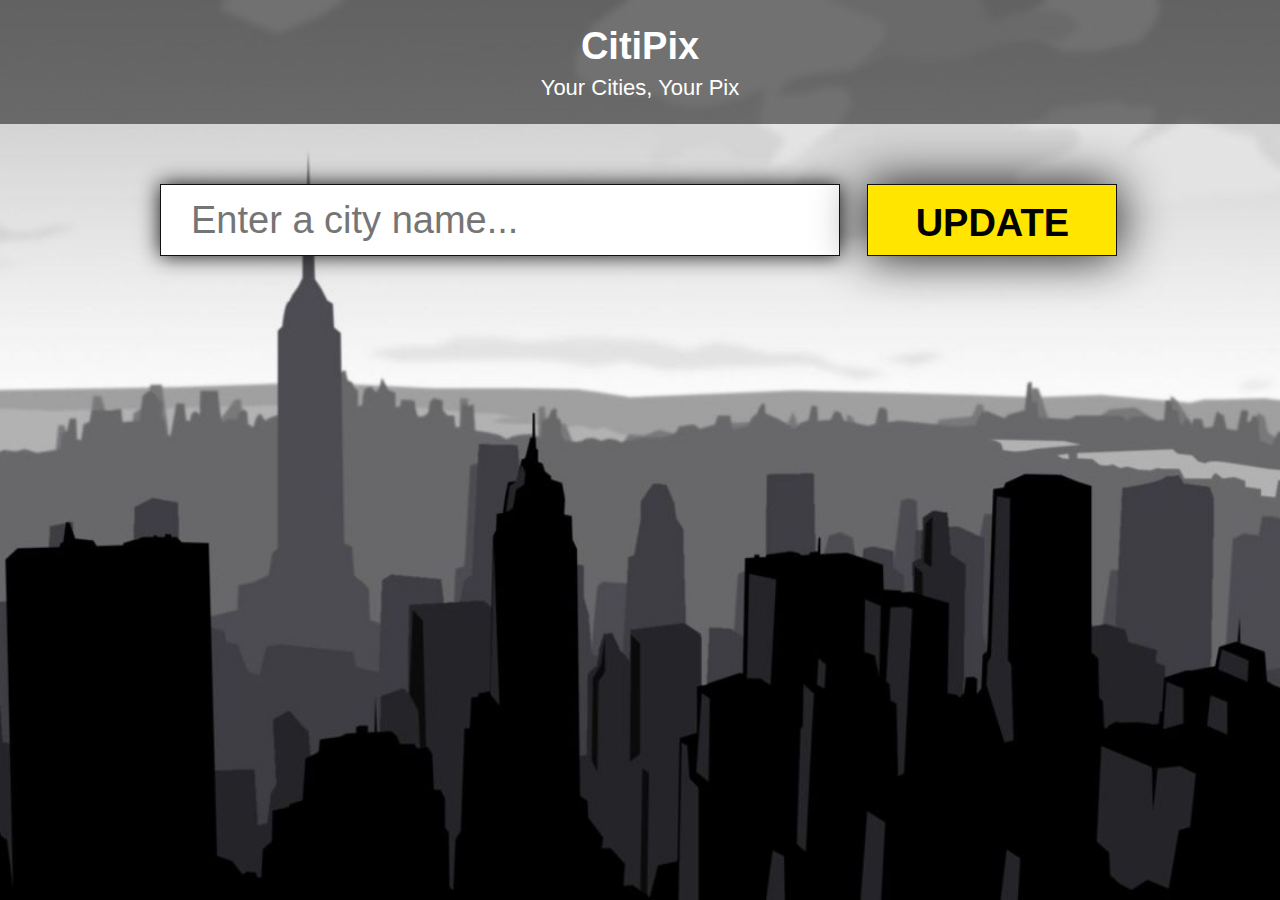
==== index.html @ 18ec6911 "Merge 29a2798f4e997da3421a77902ae8b6710ee3f2d9 into 57451e6767af3894fb6213970522ae433bd2f9d3" ====
<!DOCTYPE html>
<html lang="en">
	<head>
    <meta charset="utf-8">
  	<meta name="description" content="Your description goes here">
  	<meta name="keywords" content="one, two, three">
		<title>City Background</title>

		<!-- external CSS link -->
		<link rel="stylesheet" href="css/reset.css">
		<link rel="stylesheet" href="css/style.css">
	</head>

	<body>
		<header>
			<div class="title">
				<h1>CitiPix</h1>
				<p>Your Cities, Your Pix</p>
			</div>
		</header>
			<div class="container">
				<form>
					<input type="text" id="city-type" placeholder="Enter a city name...">
					<input type="submit" value="Update" id="submit-btn">
				</form>
			</div>
			
			<script src="js/jquery-2.1.4.js"></script>
			<script src="js/index.js"></script>
	</body>
</html>
---- css/style.css ----
/*
Project Name: Blank Template
Client: Your Client
Author: Your Name
Developer @GA in NYC
*/


/******************************************
/* SETUP
/*******************************************/

/* Box Model Hack */
* {
     -moz-box-sizing: border-box; /* Firexfox */
     -webkit-box-sizing: border-box; /* Safari/Chrome/iOS/Android */
     box-sizing: border-box; /* IE */
}

/* Clear fix hack */
.clearfix:after {
     content: ".";
     display: block;
     clear: both;
     visibility: hidden;
     line-height: 0;
     height: 0;
}

.clear {
	clear: both;
}

.alignright {
	float: right;
	padding: 0 0 10px 10px; /* note the padding around a right floated image */
}

.alignleft {
	float: left;
	padding: 0 10px 10px 0; /* note the padding around a left floated image */
}

/******************************************
/* BASE STYLES
/*******************************************/

body {
  color: #000;
  font-size: 12px;
  line-height: 1.4;
  font-family: Helvetica, Arial, sans-serif;
  background: url(../images/citipix_skyline.jpg) no-repeat center center fixed;
  -webkit-background-size: cover;
  -moz-background-size: cover;
  -o-background-size: cover;
  background-size: cover;
}


/******************************************
/* LAYOUT
/*******************************************/

/* Center the container */
.container {
	width: 960px;
	margin: auto;
  padding-top: 5em;
}

header {
  background: rgba(0,0,0, .5);
  padding: 20px 0;
}

.title {
  text-align: center;
  color: #fff;
  font-size: 38px;
  font-weight: bold;
  font-family: helvetica, arial, sans-serif;
}

.title p {
  font-size: 22px;
  font-weight: normal
}

#city-type {
  color: #6b6b6c;
  font-size: 38px;
  background: #fff;
  border: 1px solid #111;
  padding: 0px 30px;
  display: inline-block;
  width: 680px;
  margin-right: 24px;
  font-family: helvetica, arial, sans-serif;
  height: 72px;
  line-height: 74px;
  vertical-align: middle;
  box-shadow: #111 0 0 20px;
}
#submit-btn {
  background: #ffe500;
  color: #000;
  font-size: 38px;
  font-weight: bold;
  text-transform: uppercase;
  border: 1px solid #111;
  text-align: center;
  display: inline-block;
  width: 250px;
  height: 72px;
  line-height: 74px;
  vertical-align: middle;
  box-shadow: #111 0 0 50px;
  font-family: helvetica, arial, sans-serif;
  cursor: pointer;
}
#submit-btn:hover {
  background: #fff600;
}

.nyc {
  background-image: url(../images/nyc.jpg);
  background-size: cover;
}

.sf {
  background-image: url(../images/sf.jpg);
  background-size: cover;
}

.la {
  background-image: url(../images/la.jpg);
  background-size: cover;
}
.austin {
  background-image: url(../images/austin.jpg);
  background-size: cover;
}
.sydney {
  background-image: url(../images/sydney.jpg);
  background-size: cover;
}

/******************************************
/* ADDITIONAL STYLES
/*******************************************/
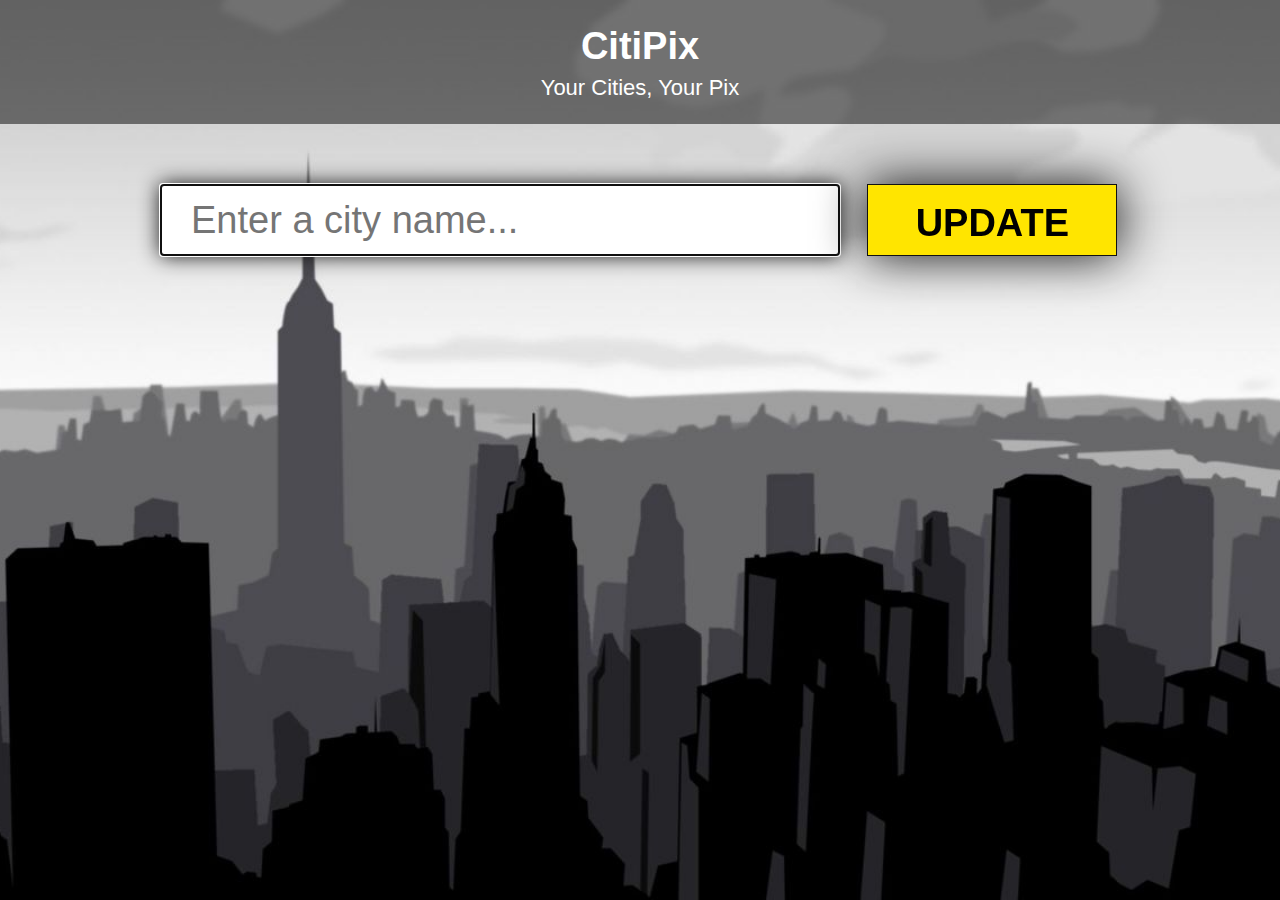
==== commit 69e1955d: "Merge 1852b5cf47d4153c0aa7a97a2f6b19c6b95ad4e5 into 57451e6767af3894fb6213970522ae433bd2f9d3" ====
--- a/index.html
+++ b/index.html
@@ -19,8 +19,8 @@
 			</div>
 		</header>
 			<div class="container">
-				<form>
-					<input type="text" id="city-type" placeholder="Enter a city name...">
+				<form id="cityForm">
+					<input type= text id="city-type" autofocus placeholder="Enter a city name...">
 					<input type="submit" value="Update" id="submit-btn">
 				</form>
 			</div>
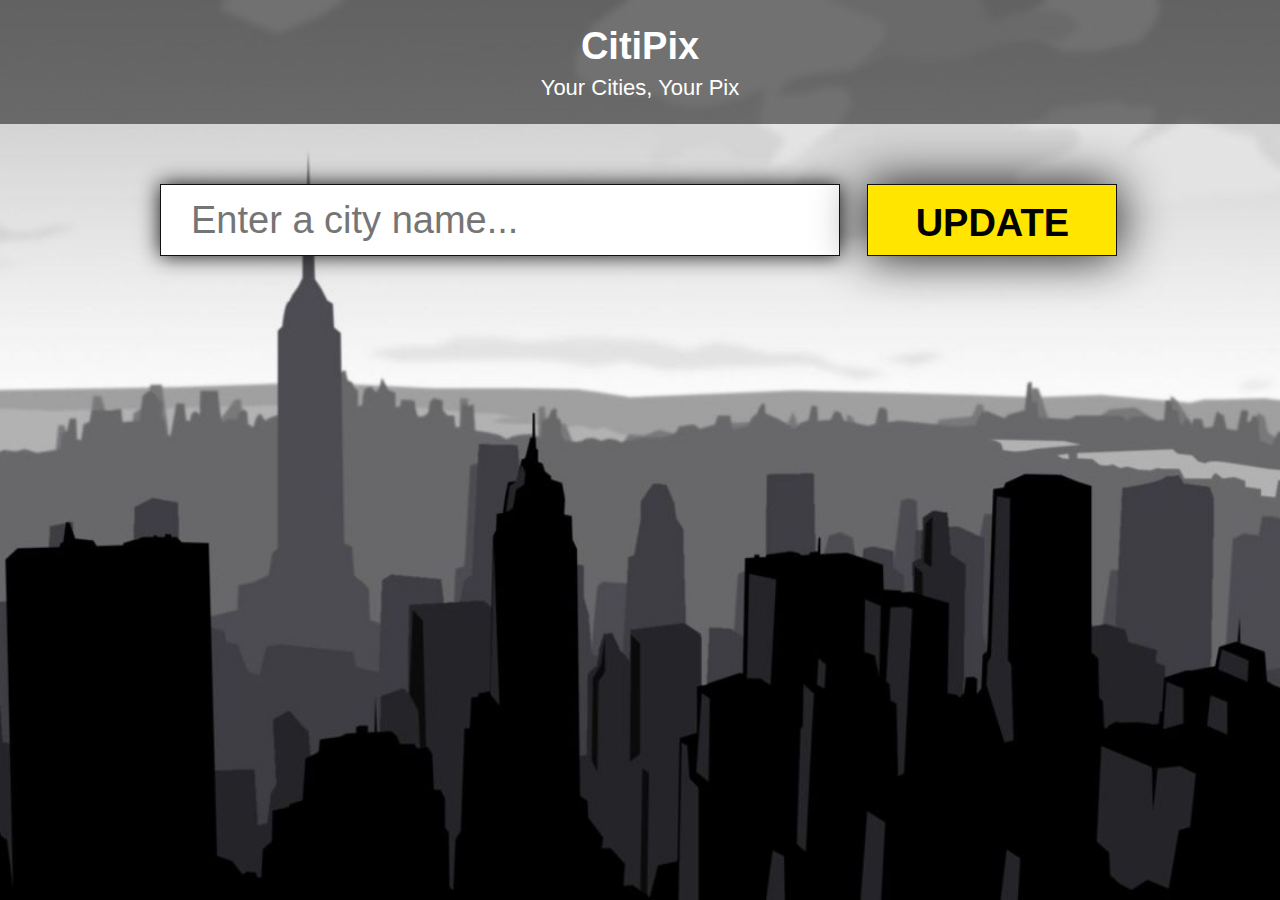
==== commit 9da90258: "HW Submission from Nicolette Onate" ====
--- a/index.html
+++ b/index.html
@@ -19,13 +19,13 @@
 			</div>
 		</header>
 			<div class="container">
-				<form id="cityForm">
-					<input type= text id="city-type" autofocus placeholder="Enter a city name...">
+				<form>
+					<input type="text" id="city-type" placeholder="Enter a city name...">
 					<input type="submit" value="Update" id="submit-btn">
 				</form>
 			</div>
 			
 			<script src="js/jquery-2.1.4.js"></script>
-			<script src="js/index.js"></script>
+			<script src="js/main.js"></script>
 	</body>
 </html>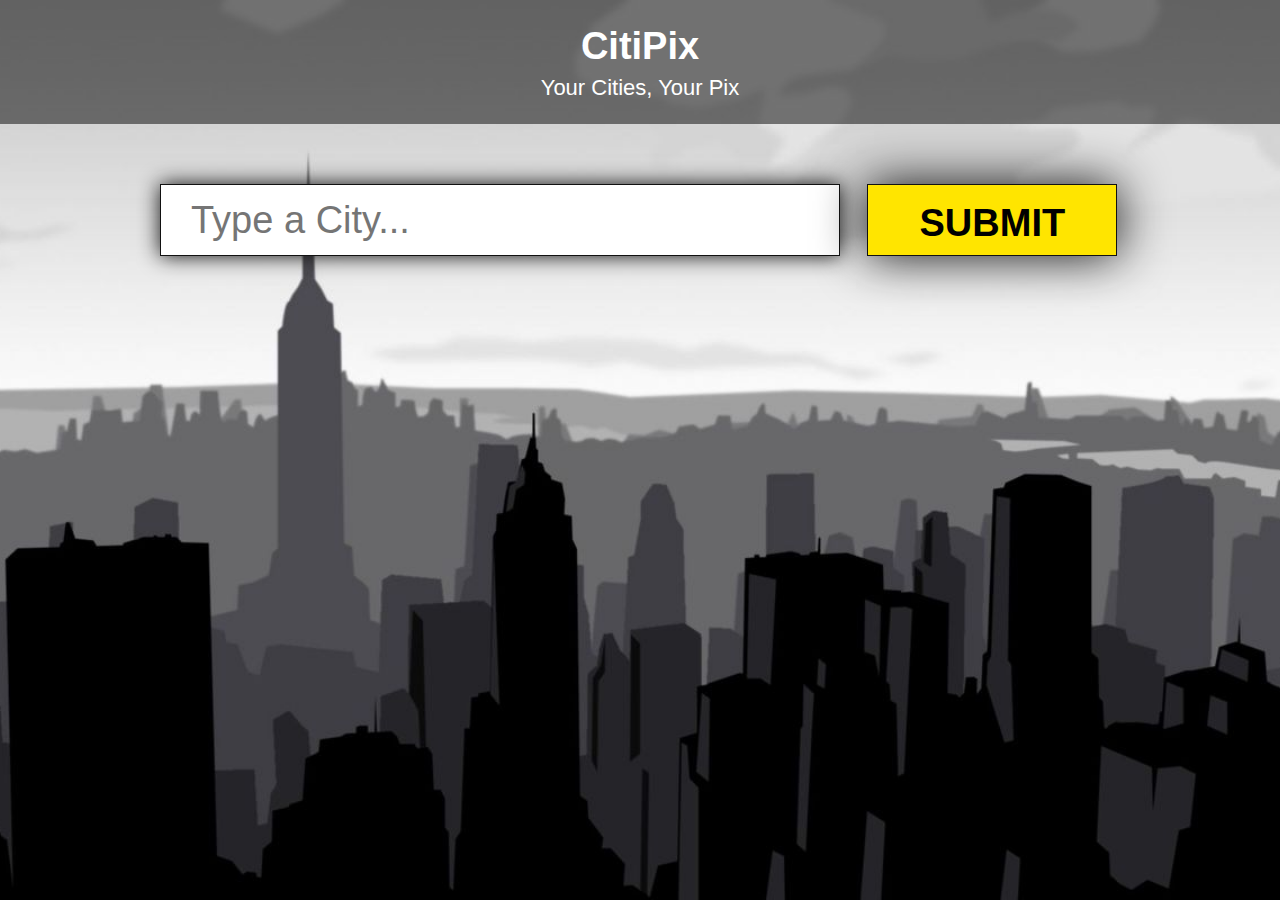
==== commit 3165cf12: "Finished Homework" ====
--- a/index.html
+++ b/index.html
@@ -5,7 +5,6 @@
   	<meta name="description" content="Your description goes here">
   	<meta name="keywords" content="one, two, three">
 		<title>City Background</title>
-
 		<!-- external CSS link -->
 		<link rel="stylesheet" href="css/reset.css">
 		<link rel="stylesheet" href="css/style.css">
@@ -20,12 +19,11 @@
 		</header>
 			<div class="container">
 				<form>
-					<input type="text" id="city-type" placeholder="Enter a city name...">
-					<input type="submit" value="Update" id="submit-btn">
+					<input type="text" id="city-type" placeholder="Type a City...">
+					<input type="submit" value="SUBMIT" id="submit-btn">
 				</form>
 			</div>
-			
 			<script src="js/jquery-2.1.4.js"></script>
-			<script src="js/main.js"></script>
+			<script src="js/index.js"></script>
 	</body>
 </html>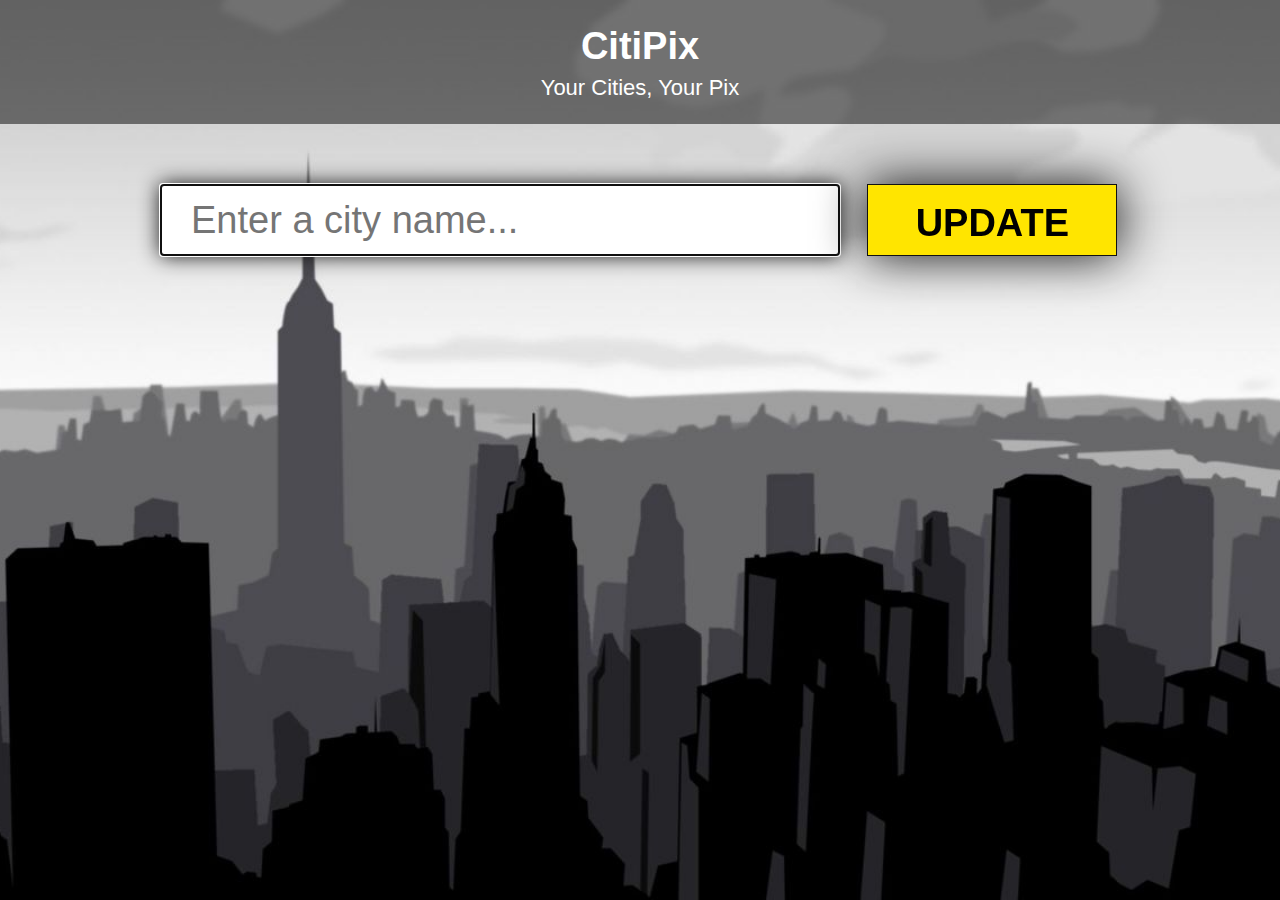
==== commit e3771f9a: "homework-04-citipix homeworkassigment from Eduardo Villafuerte" ====
--- a/index.html
+++ b/index.html
@@ -1,10 +1,11 @@
-<!DOCTYPE html>
+
 <html lang="en">
 	<head>
     <meta charset="utf-8">
   	<meta name="description" content="Your description goes here">
   	<meta name="keywords" content="one, two, three">
 		<title>City Background</title>
+
 		<!-- external CSS link -->
 		<link rel="stylesheet" href="css/reset.css">
 		<link rel="stylesheet" href="css/style.css">
@@ -12,18 +13,18 @@
 
 	<body>
 		<header>
-			<div class="title">
-				<h1>CitiPix</h1>
-				<p>Your Cities, Your Pix</p>
-			</div>
+		  <div class="title">
+		    <h1>CitiPix</h1>
+		    <p>Your Cities, Your Pix</p>
+		  </div>
 		</header>
-			<div class="container">
+		  <div class="container">  
 				<form>
-					<input type="text" id="city-type" placeholder="Type a City...">
-					<input type="submit" value="SUBMIT" id="submit-btn">
-				</form>
-			</div>
+	 			  <input type= text id="city-type" autofocus placeholder="Enter a city name...">
+	  			<input type="submit" value="Update" id="submit-btn">
+	  		</form>
+			
 			<script src="js/jquery-2.1.4.js"></script>
-			<script src="js/index.js"></script>
+			<script src="js/main.js"></script>
 	</body>
 </html>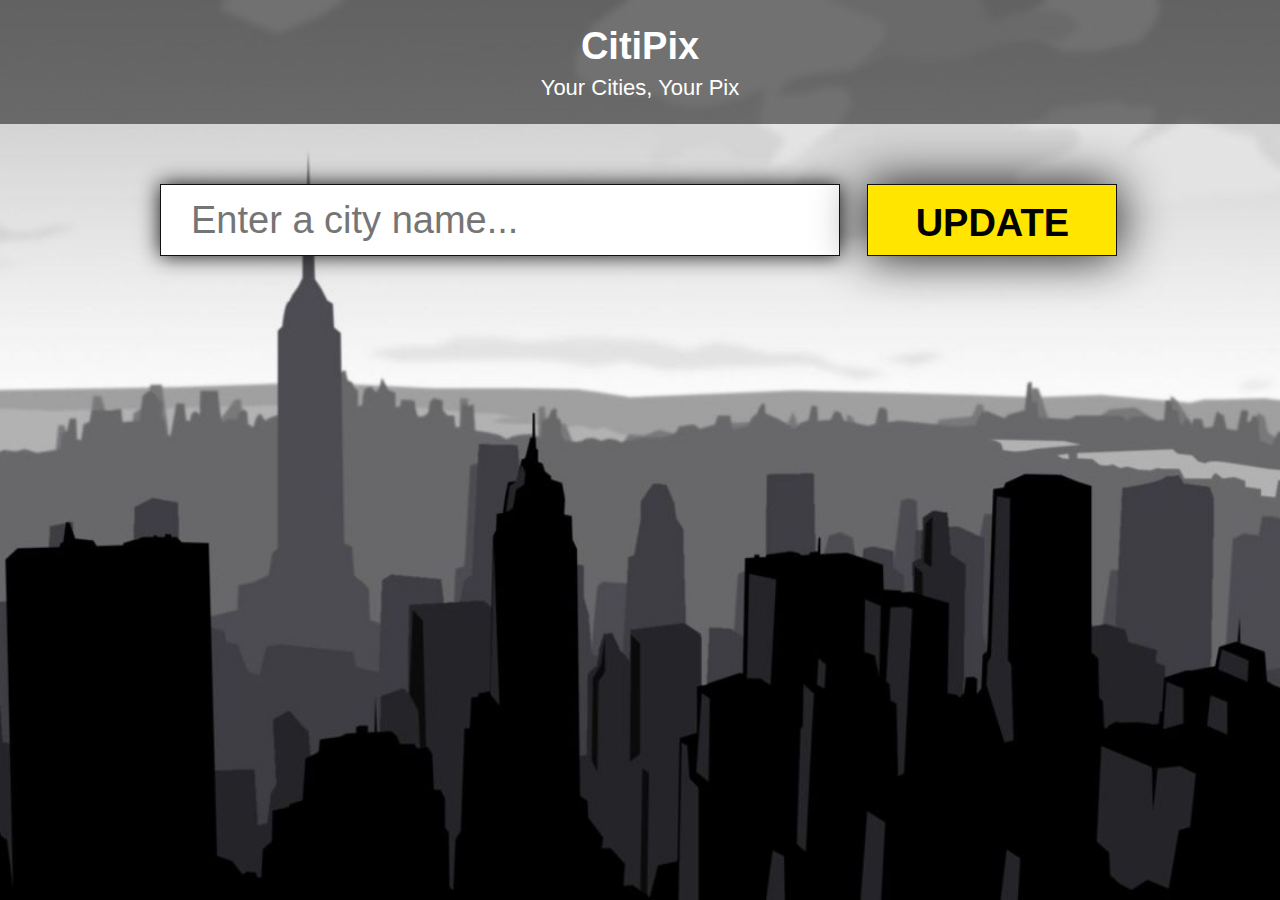
==== commit 5f57af54: "Merge f9d4f2c9afc7575796e5bf25a9ca103e7c1ab40e into 57451e6767af3894fb6213970522ae433bd2f9d3" ====
--- a/index.html
+++ b/index.html
@@ -1,4 +1,4 @@
-
+<!DOCTYPE html>
 <html lang="en">
 	<head>
     <meta charset="utf-8">
@@ -13,18 +13,19 @@
 
 	<body>
 		<header>
-		  <div class="title">
-		    <h1>CitiPix</h1>
-		    <p>Your Cities, Your Pix</p>
-		  </div>
+			<div class="title">
+				<h1>CitiPix</h1>
+				<p>Your Cities, Your Pix</p>
+			</div>
 		</header>
-		  <div class="container">  
+			<div class="container">
 				<form>
-	 			  <input type= text id="city-type" autofocus placeholder="Enter a city name...">
-	  			<input type="submit" value="Update" id="submit-btn">
-	  		</form>
+					<input type="text" id="city-type" placeholder="Enter a city name...">
+					<input type="submit" value="Update" id="submit-btn">
+				</form>
+			</div>
 			
 			<script src="js/jquery-2.1.4.js"></script>
-			<script src="js/main.js"></script>
+			<script src="js/index.js"></script>
 	</body>
 </html>